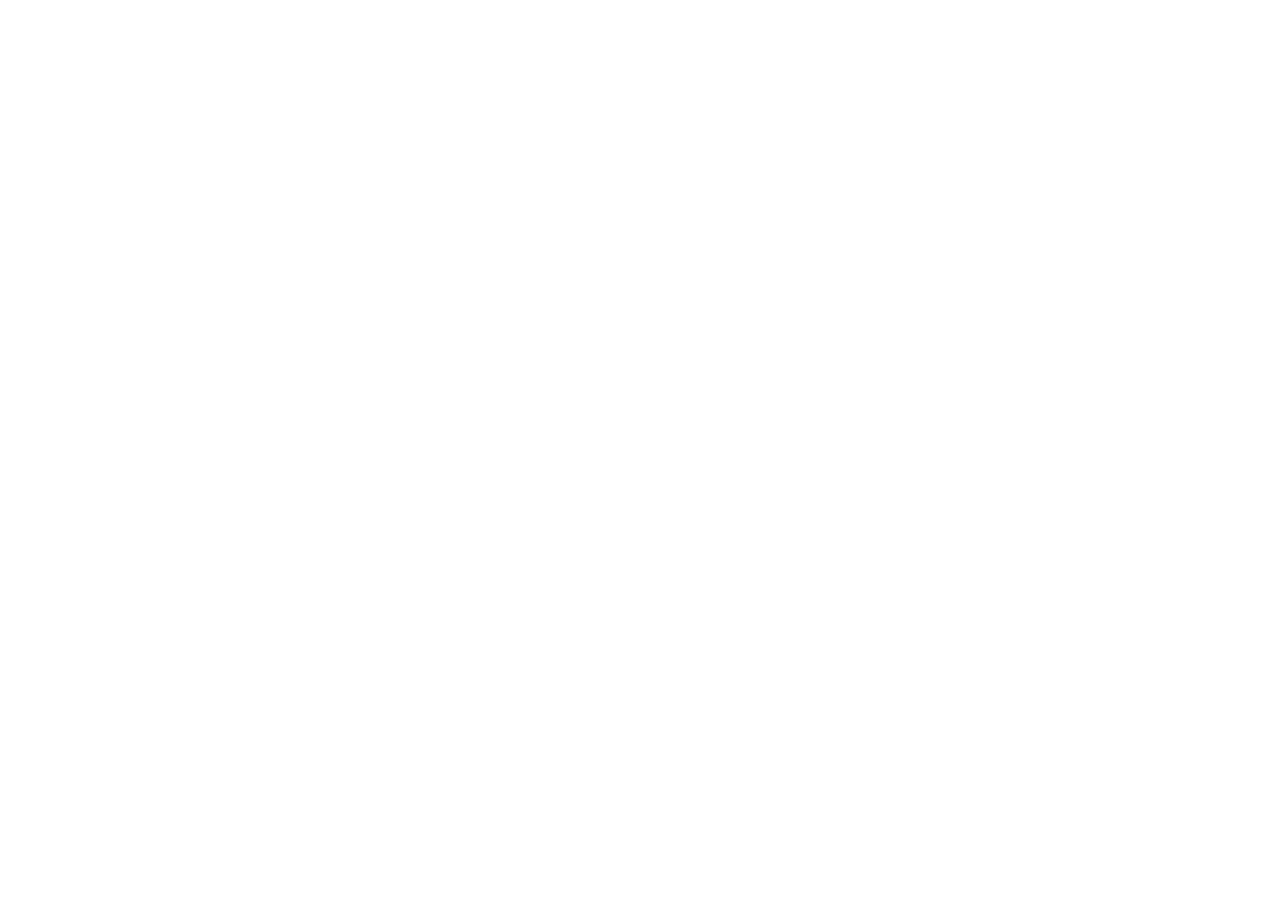
==== index.html @ 53471e6d "update" ====
<!DOCTYPE html>
<html lang="en">
<head>
    <meta charset="UTF-8">
    <meta name="viewport" content="width=device-width, initial-scale=1.0">
    <title>Inovatrium</title>
</head>
<body>
    
</body>
</html>
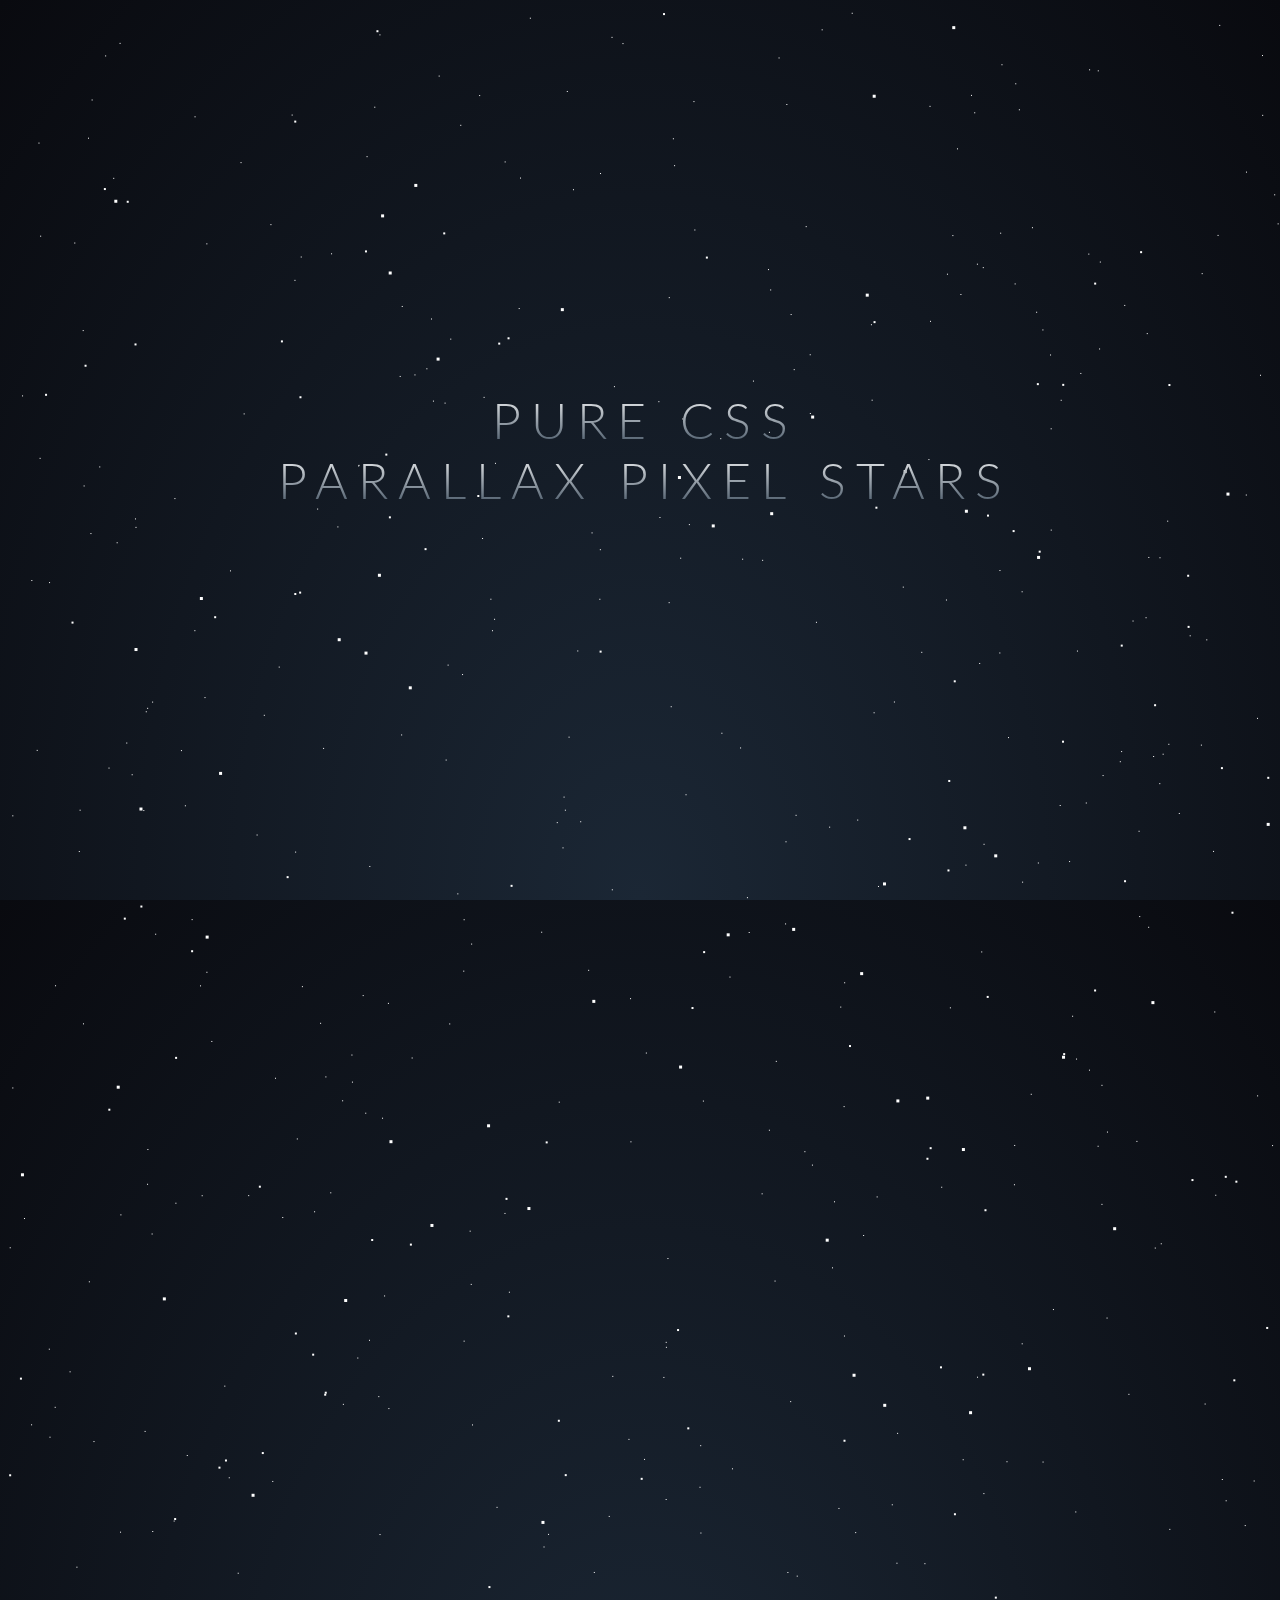
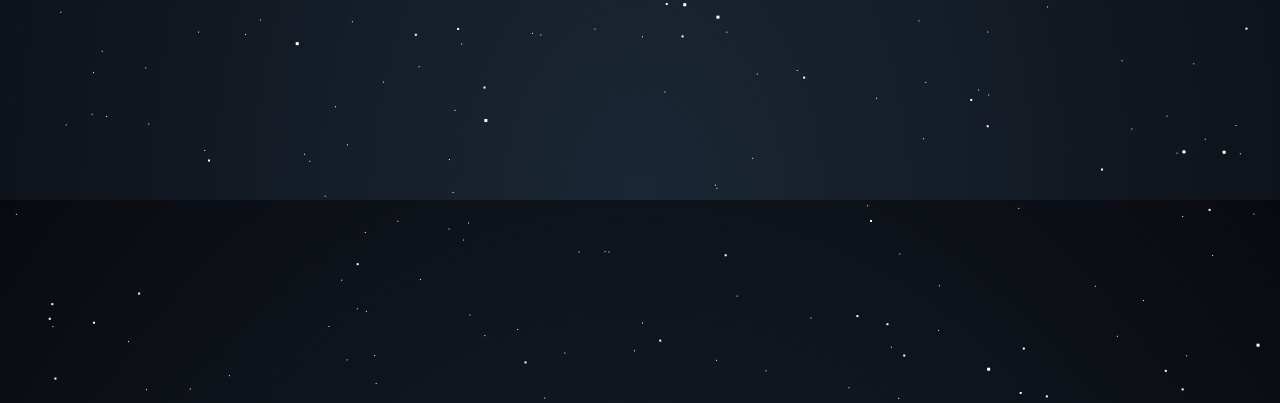
==== commit 79e5f89a: "update" ====
--- a/index.html
+++ b/index.html
@@ -3,9 +3,18 @@
 <head>
     <meta charset="UTF-8">
     <meta name="viewport" content="width=device-width, initial-scale=1.0">
-    <title>Inovatrium</title>
+    <link href="https://fonts.googleapis.com/css?family=Lato:300,400,700" rel="stylesheet" type="text/css">
+    <link rel="stylesheet" href="index.css">
+    <title>Parallax Pixel Stars</title>
 </head>
 <body>
-    
+    <div id="stars"></div>
+    <div id="stars2"></div>
+    <div id="stars3"></div>
+    <div id="title">
+        <span>PURE CSS</span><br>
+        <span>PARALLAX PIXEL STARS</span>
+    </div>
+    <script src="index.js"></script>
 </body>
 </html>--- a/index.css
+++ b/index.css
@@ -0,0 +1,92 @@
+@import url('https://fonts.googleapis.com/css?family=Lato:300,400,700');
+
+html {
+    height: 100%;
+    background: radial-gradient(ellipse at bottom, #1B2735 0%, #090A0F 100%);
+    overflow: hidden;
+}
+
+#stars {
+    width: 1px;
+    height: 1px;
+    background: transparent;
+    box-shadow: multiple-box-shadow(700);
+    animation: animStar 50s linear infinite;
+}
+
+#stars:after {
+    content: " ";
+    position: absolute;
+    top: 2000px;
+    width: 1px;
+    height: 1px;
+    background: transparent;
+    box-shadow: multiple-box-shadow(700);
+}
+
+#stars2 {
+    width: 2px;
+    height: 2px;
+    background: transparent;
+    box-shadow: multiple-box-shadow(200);
+    animation: animStar 100s linear infinite;
+}
+
+#stars2:after {
+    content: " ";
+    position: absolute;
+    top: 2000px;
+    width: 2px;
+    height: 2px;
+    background: transparent;
+    box-shadow: multiple-box-shadow(200);
+}
+
+#stars3 {
+    width: 3px;
+    height: 3px;
+    background: transparent;
+    box-shadow: multiple-box-shadow(100);
+    animation: animStar 150s linear infinite;
+}
+
+#stars3:after {
+    content: " ";
+    position: absolute;
+    top: 2000px;
+    width: 3px;
+    height: 3px;
+    background: transparent;
+    box-shadow: multiple-box-shadow(100);
+}
+
+#title {
+    position: absolute;
+    top: 50%;
+    left: 0;
+    right: 0;
+    color: #FFF;
+    text-align: center;
+    font-family: 'Lato', sans-serif;
+    font-weight: 300;
+    font-size: 50px;
+    letter-spacing: 10px;
+    margin-top: -60px;
+    padding-left: 10px;
+}
+
+#title span {
+    background: -webkit-linear-gradient(white, #38495a);
+    -webkit-background-clip: text;
+    -webkit-text-fill-color: transparent;
+}
+
+@keyframes animStar {
+    from {
+        transform: translateY(0px);
+    }
+    to {
+        transform: translateY(-2000px);
+    }
+}
+
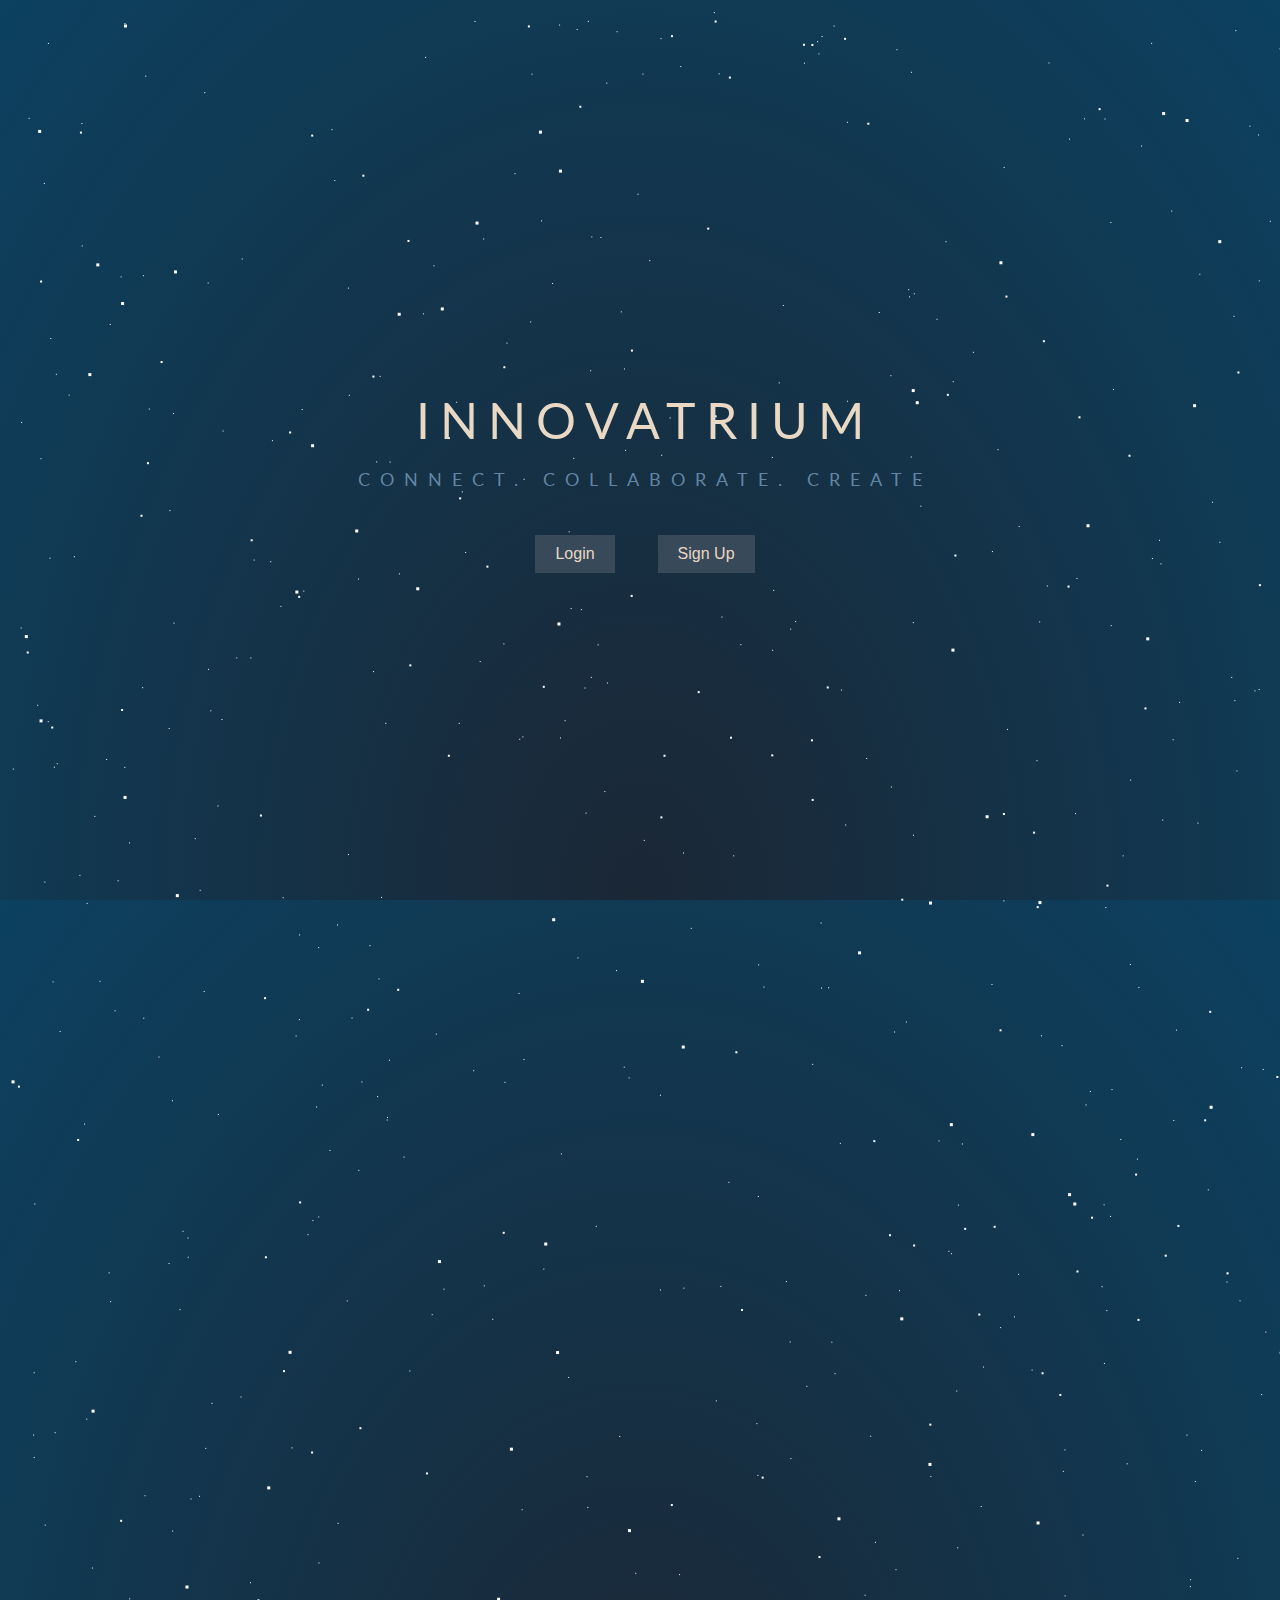
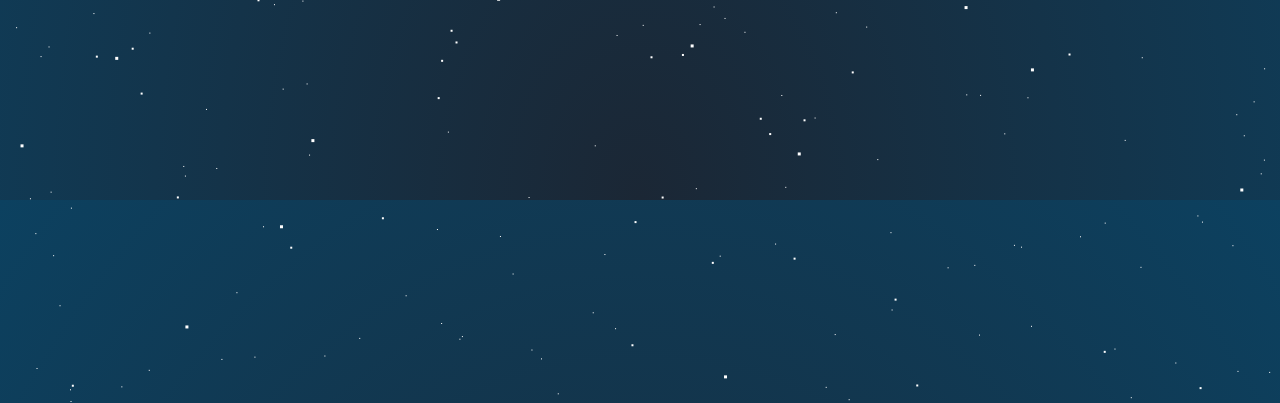
==== commit 1b7f2ecc: "update" ====
--- a/index.html
+++ b/index.html
@@ -5,16 +5,21 @@
     <meta name="viewport" content="width=device-width, initial-scale=1.0">
     <link href="https://fonts.googleapis.com/css?family=Lato:300,400,700" rel="stylesheet" type="text/css">
     <link rel="stylesheet" href="index.css">
-    <title>Parallax Pixel Stars</title>
+    <title>Inovatrium</title>
 </head>
 <body>
     <div id="stars"></div>
     <div id="stars2"></div>
     <div id="stars3"></div>
     <div id="title">
-        <span>PURE CSS</span><br>
-        <span>PARALLAX PIXEL STARS</span>
+        <b> <span>INNOVATRIUM</span><br>  
+         <p class="slogan">CONNECT. COLLABORATE. CREATE </p>
+         <div class="button-container">
+            <button class="btn" id="loginBtn">Login</button>
+            <button class="btn" id="signupBtn">Sign Up</button>
+        </div>
     </div>
+   
     <script src="index.js"></script>
 </body>
 </html>--- a/index.css
+++ b/index.css
@@ -2,7 +2,7 @@
 
 html {
     height: 100%;
-    background: radial-gradient(ellipse at bottom, #1B2735 0%, #090A0F 100%);
+    background: radial-gradient(ellipse at bottom, #1B2735 0%, #0c4160 100%);
     overflow: hidden;
 }
 
@@ -13,7 +13,10 @@
     box-shadow: multiple-box-shadow(700);
     animation: animStar 50s linear infinite;
 }
-
+.slogan{
+    font-size: 18px;
+    color: #6386a5;
+}
 #stars:after {
     content: " ";
     position: absolute;
@@ -65,7 +68,7 @@
     top: 50%;
     left: 0;
     right: 0;
-    color: #FFF;
+    color: #e8d8c4;
     text-align: center;
     font-family: 'Lato', sans-serif;
     font-weight: 300;
@@ -76,7 +79,7 @@
 }
 
 #title span {
-    background: -webkit-linear-gradient(white, #38495a);
+    background: #e8d8c4;
     -webkit-background-clip: text;
     -webkit-text-fill-color: transparent;
 }
@@ -90,3 +93,23 @@
     }
 }
 
+.button-container {
+    margin-top: 20px;
+}
+
+.btn {
+    background-color: #38495a;
+    color: #e8d8c4;
+    border: none;
+
+    padding: 10px 20px;
+    font-size: 16px;
+    cursor: pointer;
+    margin: 0 10px;
+    transition: background-color 0.3s;
+}
+
+.btn:hover {
+    background-color: #0c4160;
+    transform: scale(1.1);
+}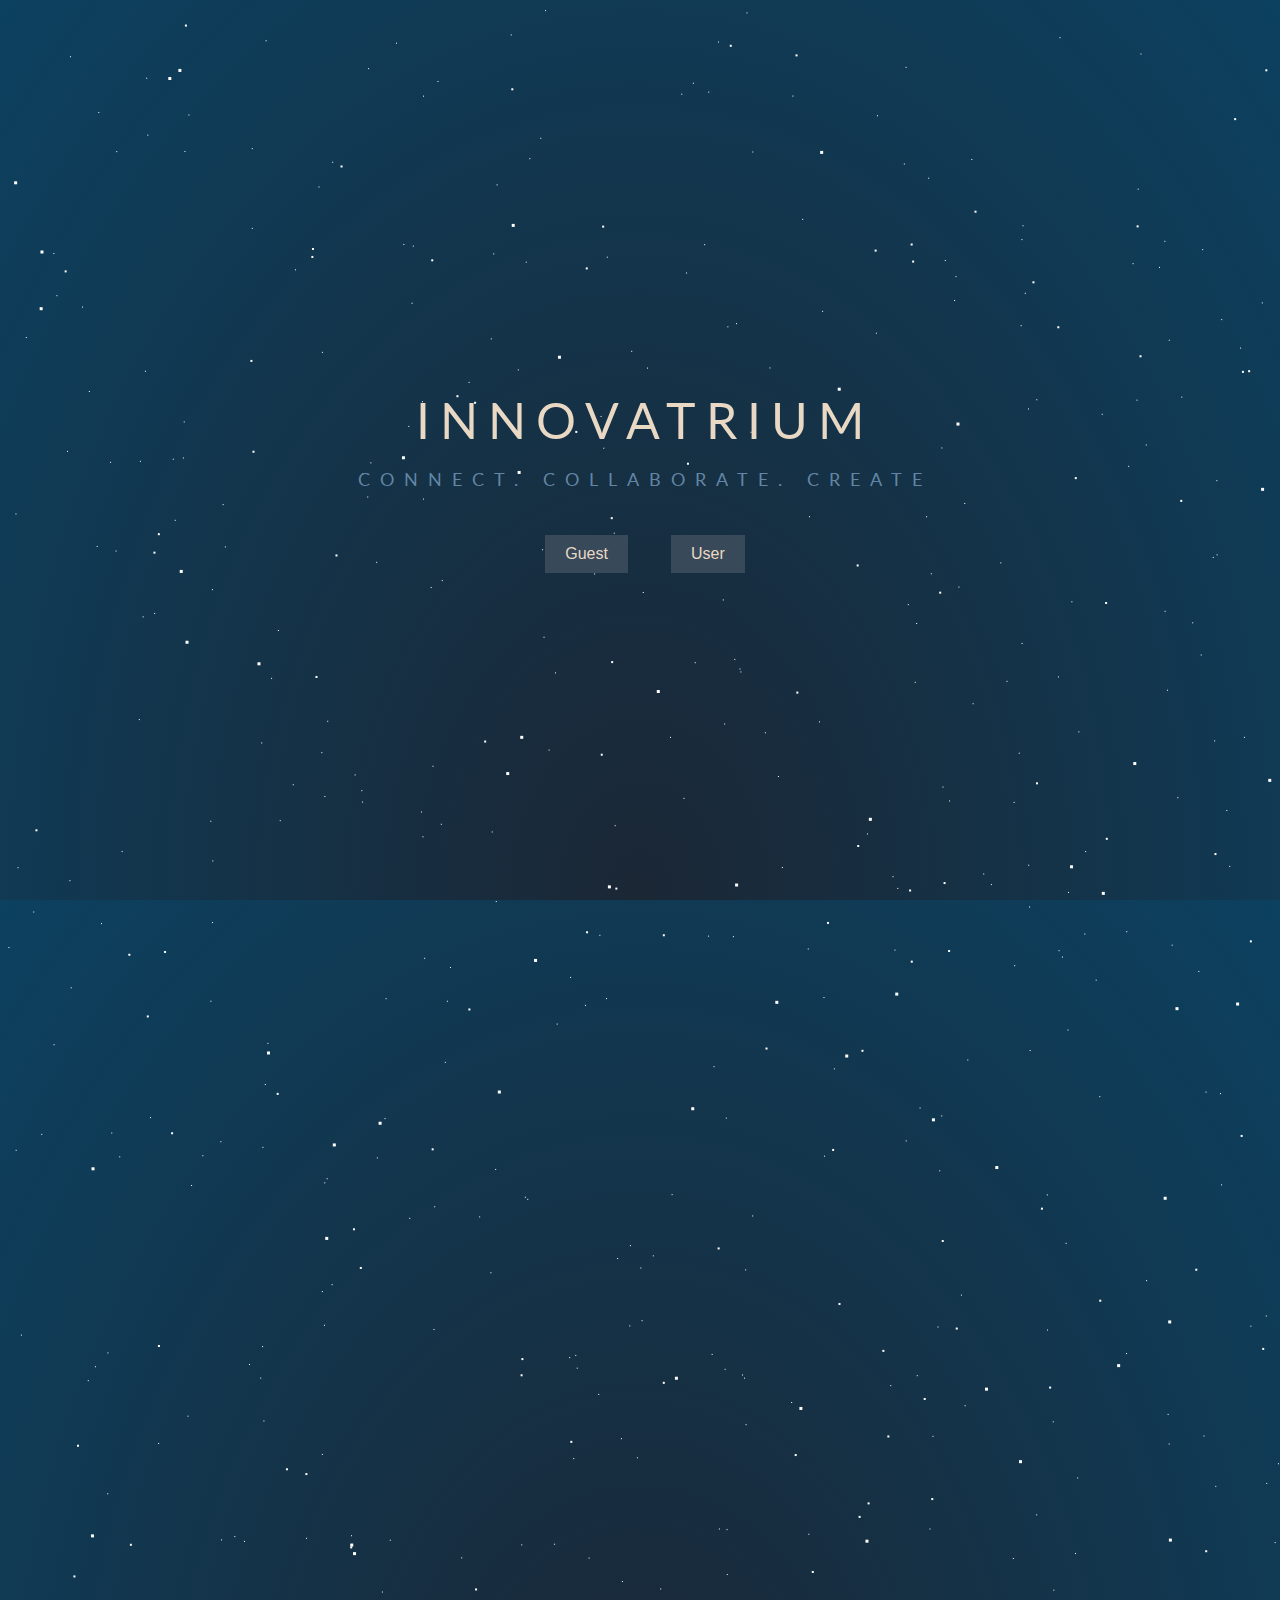
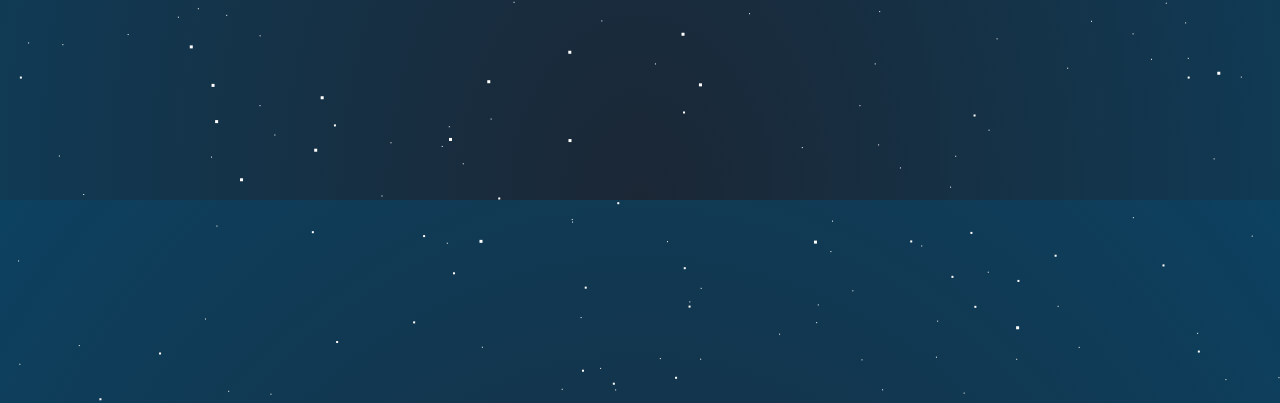
==== commit 323fa2ee: "update" ====
--- a/index.html
+++ b/index.html
@@ -15,8 +15,8 @@
         <b> <span>INNOVATRIUM</span><br>  
          <p class="slogan">CONNECT. COLLABORATE. CREATE </p>
          <div class="button-container">
-            <button class="btn" id="loginBtn">Login</button>
-            <button class="btn" id="signupBtn">Sign Up</button>
+            <button class="btn" id="loginBtn"> Guest</button>
+           <a href="signup.html"> <button class="btn" id="signupBtn"> User</button></a>
         </div>
     </div>
    
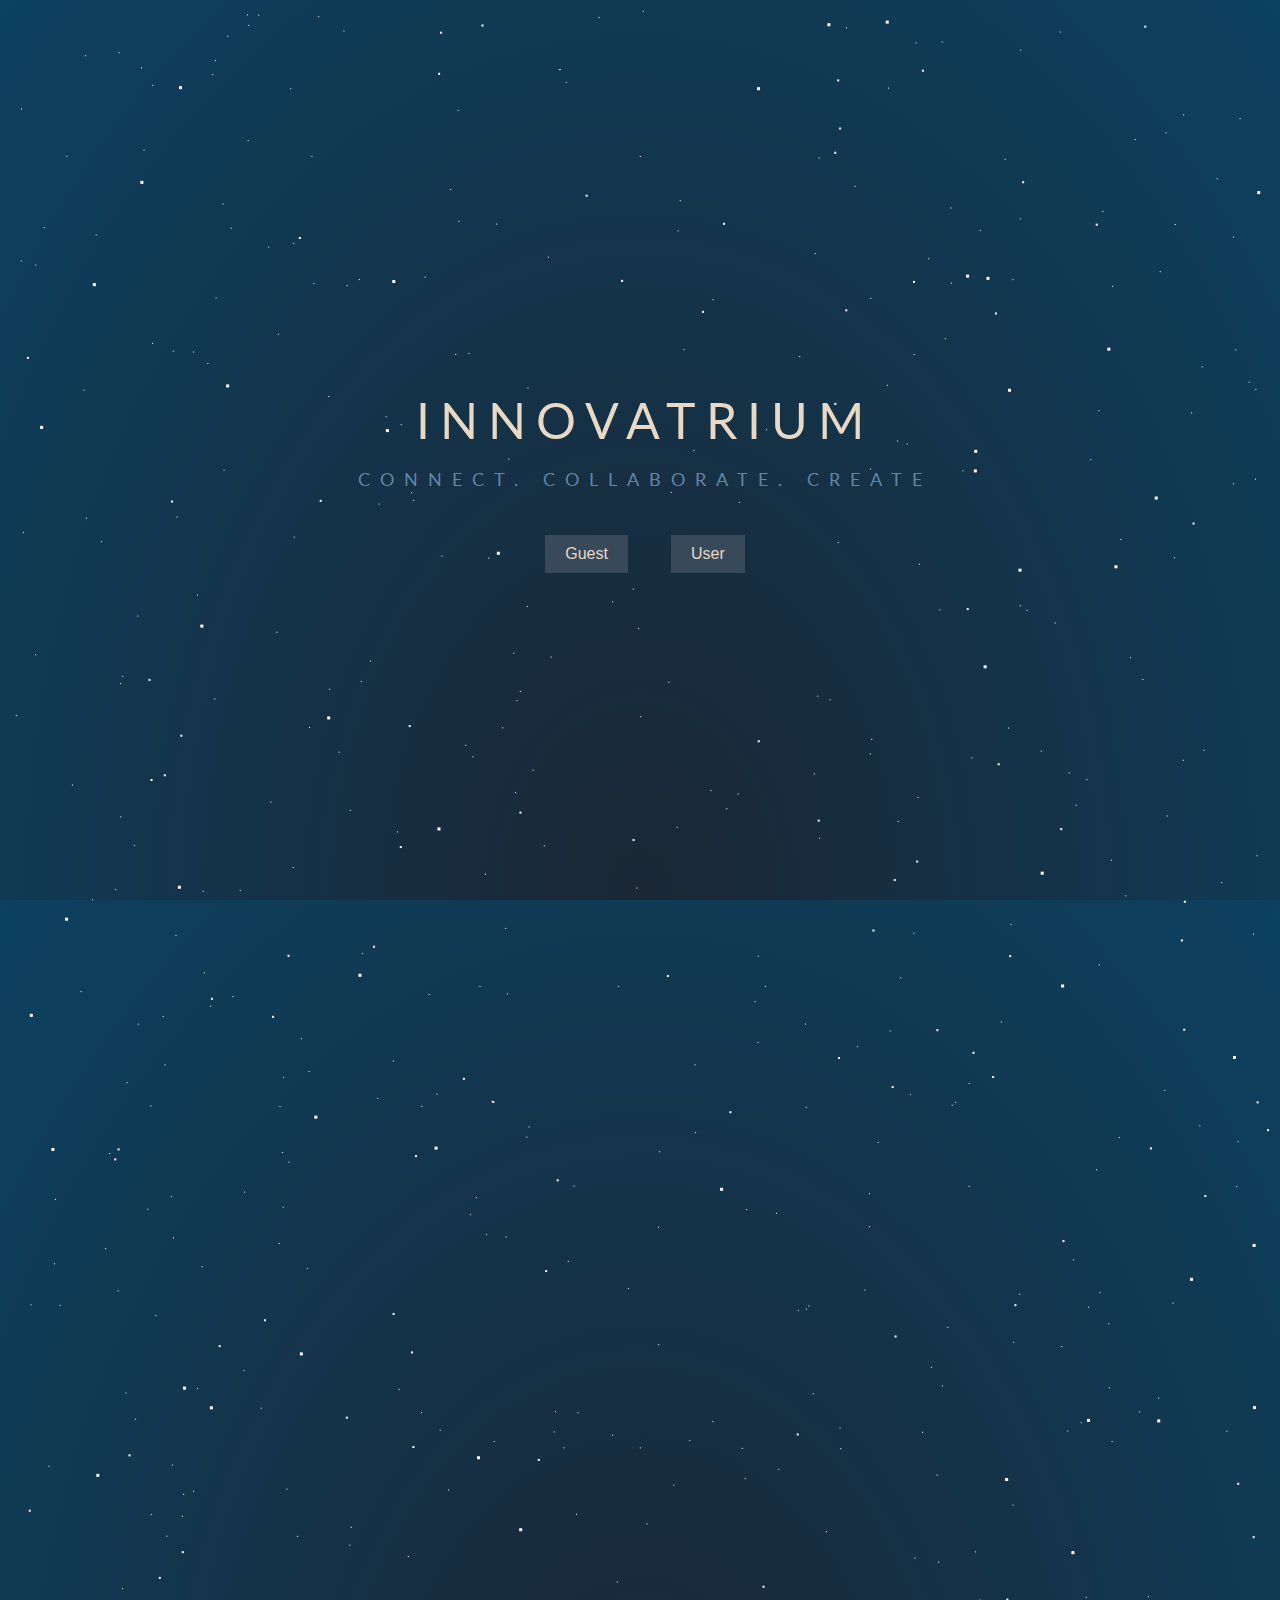
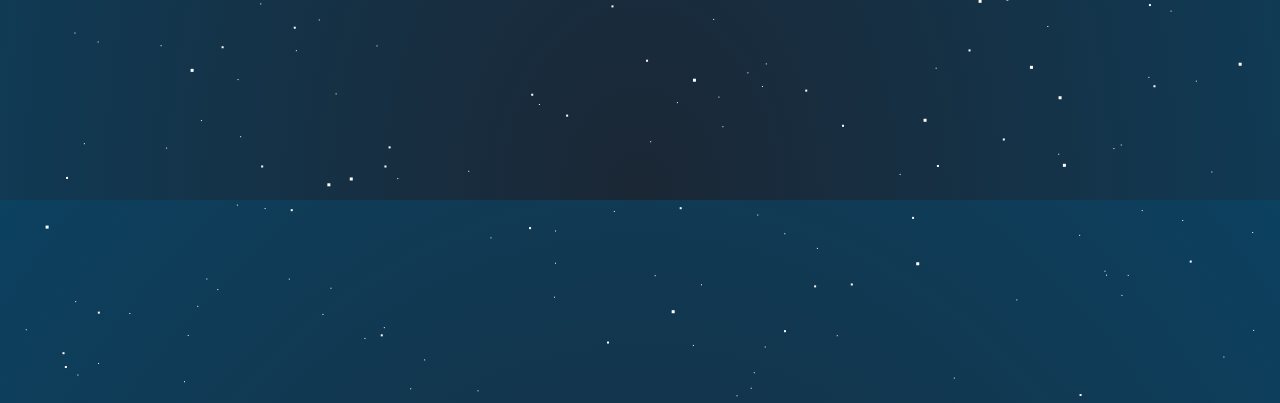
==== commit 5979168c: "update" ====
--- a/index.html
+++ b/index.html
@@ -15,7 +15,7 @@
         <b> <span>INNOVATRIUM</span><br>  
          <p class="slogan">CONNECT. COLLABORATE. CREATE </p>
          <div class="button-container">
-            <button class="btn" id="loginBtn"> Guest</button>
+      <a href="home.html">    <button class="btn" id="loginBtn"> Guest</button></a>  
            <a href="signup.html"> <button class="btn" id="signupBtn"> User</button></a>
         </div>
     </div>
